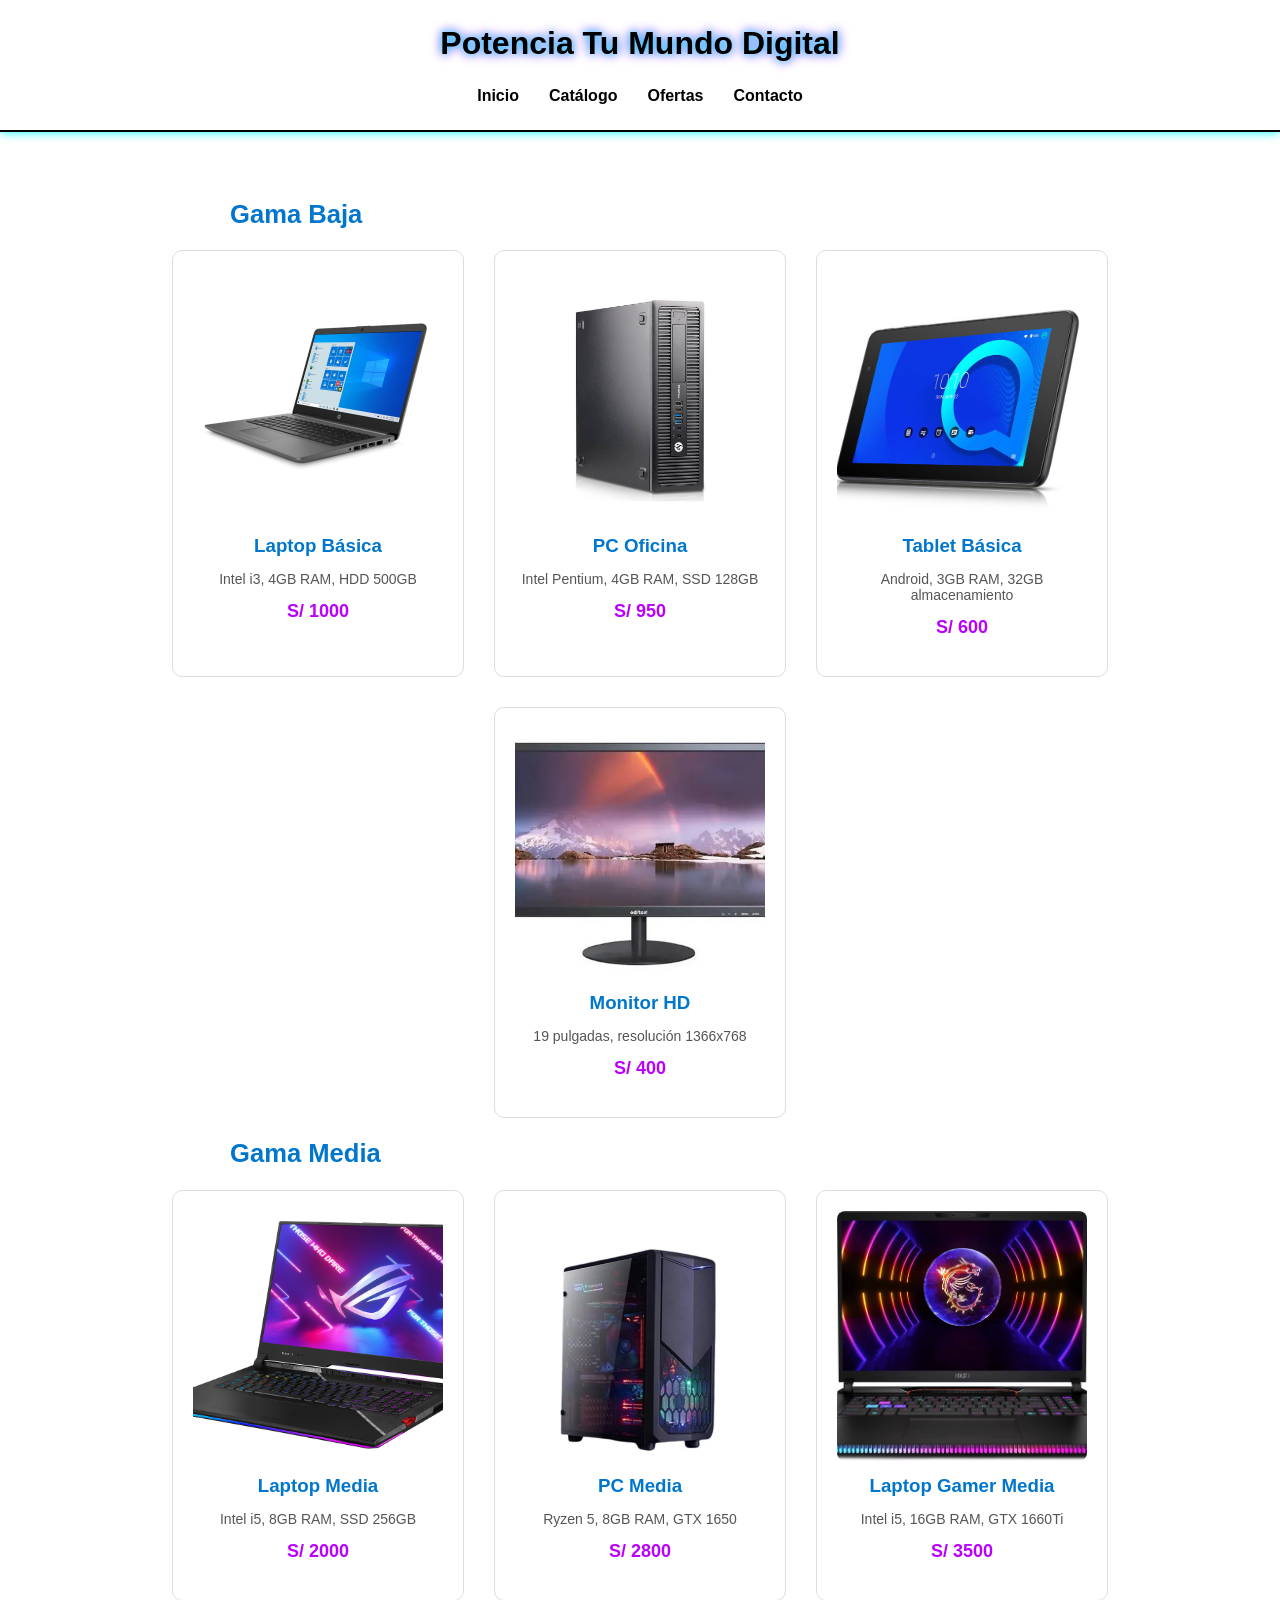
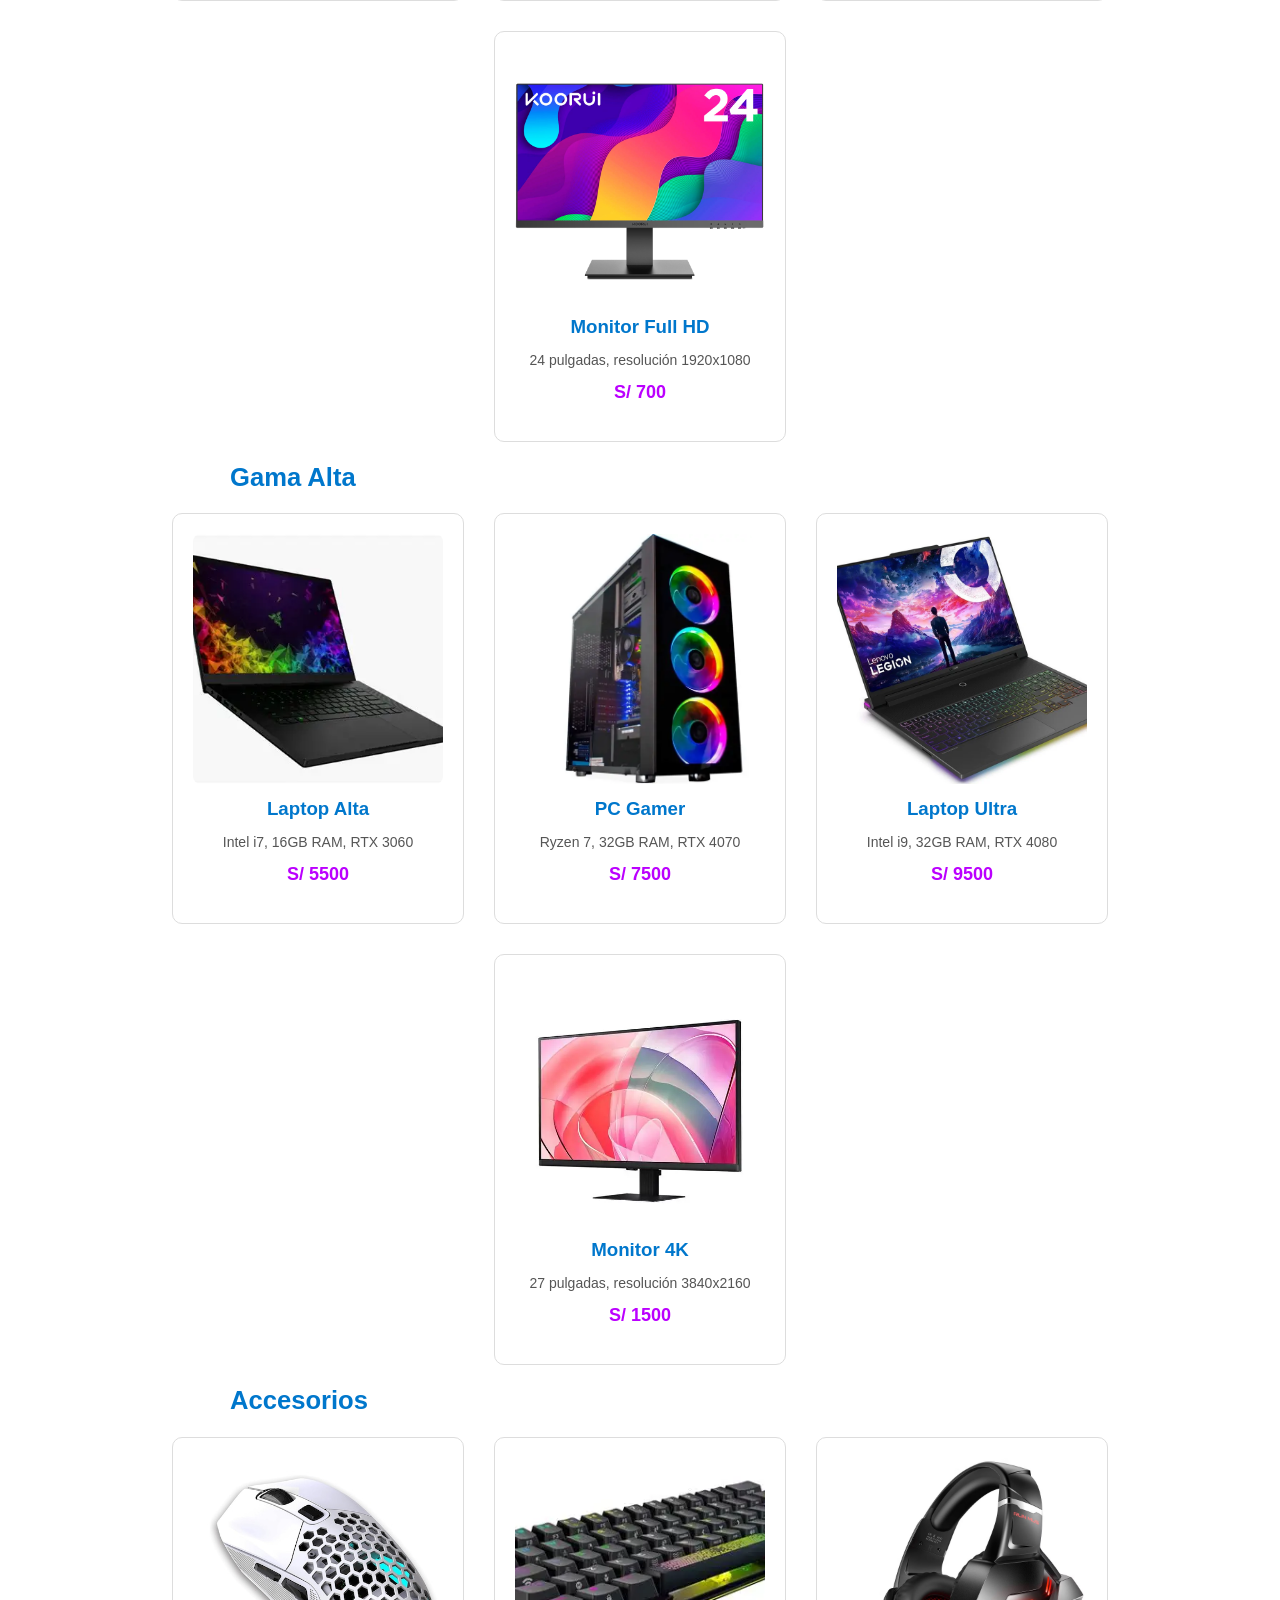
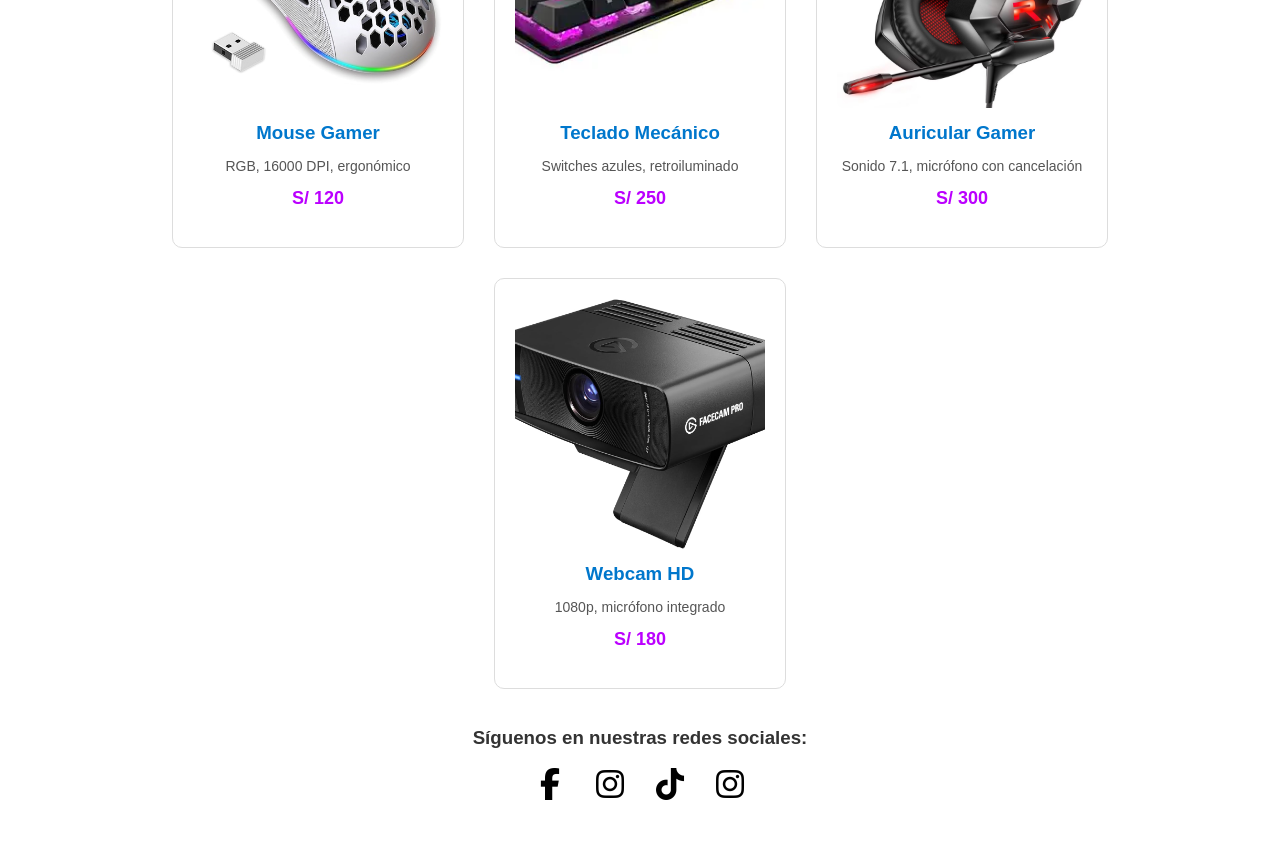
==== catalogo.html @ 7d4e0633 "Primer commit: subiendo mi página web" ====
<!DOCTYPE html>
<html lang="es">
<head>
  <meta charset="UTF-8">
  <title>Catálogo</title>
  <link rel="stylesheet" href="diseño2.css">
</head>
<body class="catalogo">
  <header>
    <h1>Potencia Tu Mundo Digital</h1>
  <nav>
    <ul>
      <li><a href="index.html">Inicio</a></li>
      <li><a href="catalogo.html">Catálogo</a></li>
      <li><a href="ofertas.html">Ofertas</a></li>
      <li><a href="contacto.html">Contacto</a></li>
    </ul>
  </nav>
  </header>
 <main>

    <section>
      <h2>Gama Baja</h2>
      <div class="productos">
        <div class="producto">
          <img src="img 2/laptop basica.webp" alt="Laptop Básica">
          <h3>Laptop Básica</h3>
          <p>Intel i3, 4GB RAM, HDD 500GB</p>
          <p class="precio">S/ 1000</p>
        </div>
        <div class="producto">
          <img src="img 2/pc oficina.jpg" alt="PC Oficina">
          <h3>PC Oficina</h3>
          <p>Intel Pentium, 4GB RAM, SSD 128GB</p>
          <p class="precio">S/ 950</p>
        </div>
        <div class="producto">
          <img src="img 2/tablet basica.jpg" alt="Tablet Básica">
          <h3>Tablet Básica</h3>
          <p>Android, 3GB RAM, 32GB almacenamiento</p>
          <p class="precio">S/ 600</p>
        </div>
        <div class="producto">
          <img src="img 2/monitor hd.jpg" alt="Monitor HD">
          <h3>Monitor HD</h3>
          <p>19 pulgadas, resolución 1366x768</p>
          <p class="precio">S/ 400</p>
        </div>
      </div>
    </section>

    <section>
      <h2>Gama Media</h2>
      <div class="productos">
        <div class="producto">
          <img src="img 2/laptop media.png" alt="Laptop Media">
          <h3>Laptop Media</h3>
          <p>Intel i5, 8GB RAM, SSD 256GB</p>
          <p class="precio">S/ 2000</p>
        </div>
        <div class="producto">
          <img src="img 2/pc media.jpg" alt="PC Media">
          <h3>PC Media</h3>
          <p>Ryzen 5, 8GB RAM, GTX 1650</p>
          <p class="precio">S/ 2800</p>
        </div>
        <div class="producto">
          <img src="img 2/laptop gamer entry.avif" alt="Laptop Gamer Entry">
          <h3>Laptop Gamer Media</h3>
          <p>Intel i5, 16GB RAM, GTX 1660Ti</p>
          <p class="precio">S/ 3500</p>
        </div>
        <div class="producto">
          <img src="img 2/monitor full hd.jpg" alt="Monitor Full HD">
          <h3>Monitor Full HD</h3>
          <p>24 pulgadas, resolución 1920x1080</p>
          <p class="precio">S/ 700</p>
        </div>
      </div>
    </section>

    <section>
      <h2>Gama Alta</h2>
      <div class="productos">
        <div class="producto">
          <img src="img 2/laptop alta.webp" alt="Laptop Alta">
          <h3>Laptop Alta</h3>
          <p>Intel i7, 16GB RAM, RTX 3060</p>
          <p class="precio">S/ 5500</p>
        </div>
        <div class="producto">
          <img src="img 2/pc gamer.webp" alt="PC Gamer">
          <h3>PC Gamer</h3>
          <p>Ryzen 7, 32GB RAM, RTX 4070</p>
          <p class="precio">S/ 7500</p>
        </div>
        <div class="producto">
          <img src="img 2/laptop ultra.webp" alt="Laptop Ultra">
          <h3>Laptop Ultra</h3>
          <p>Intel i9, 32GB RAM, RTX 4080</p>
          <p class="precio">S/ 9500</p>
        </div>
        <div class="producto">
          <img src="img 2/monitor 4k.webp" alt="Monitor 4K">
          <h3>Monitor 4K</h3>
          <p>27 pulgadas, resolución 3840x2160</p>
          <p class="precio">S/ 1500</p>
        </div>
      </div>
    </section>

    <section>
      <h2>Accesorios</h2>
      <div class="productos">
        <div class="producto">
          <img src="img 2/mause gamer.jpg" alt="Mouse Gamer">
          <h3>Mouse Gamer</h3>
          <p>RGB, 16000 DPI, ergonómico</p>
          <p class="precio">S/ 120</p>
        </div>
        <div class="producto">
          <img src="img 2/teclado mecanico.webp" alt="Teclado Mecánico">
          <h3>Teclado Mecánico</h3>
          <p>Switches azules, retroiluminado</p>
          <p class="precio">S/ 250</p>
        </div>
        <div class="producto">
          <img src="img 2/headset gamer.avif" alt="Headset Gamer">
          <h3>Auricular Gamer</h3>
          <p>Sonido 7.1, micrófono con cancelación</p>
          <p class="precio">S/ 300</p>
        </div>
        <div class="producto">
          <img src="img 2/webcam hd.jpg" alt="Webcam HD">
          <h3>Webcam HD</h3>
          <p>1080p, micrófono integrado</p>
          <p class="precio">S/ 180</p>
        </div>
        
      </div>
    </section>
  </main>
  <footer>
  <h3>Síguenos en nuestras redes sociales:</h3>
    <div class="redes">
      <a href="https://facebook.com" target="_blank">
      <img src="img/facebook.png" alt="Facebook" width="40">
    </a>
      <a href="https://instagram.com" target="_blank">
      <img src="img/instagram.png" alt="Instagram" width="40">
      </a>
      <a href="https://tiktok.com" target="_blank">
      <img src="img/tiktok.png" alt="TikTok" width="40">
    </a>
      <a href="https://x.com" target="_blank">
      <img src="img/instagram.png" alt="X" width="40">
    </a>
    </div>
</footer>

</body>
</html>
---- diseño2.css ----
/* 2da pagina */
/* estilo general */
body.catalogo {
  margin: 0;
  padding: 20px;
  background-color: #ffffff; 
  color: #222;
  font-family: Arial, sans-serif;
}

/* Cabecera fija en catálogo */
body.catalogo header {
  position: fixed;
  top: 0;
  left: 0;
  width: 100%;
  background-color: #ffffff; 
  border-bottom: 2px solid #000; 
  box-shadow: 0 0 10px #00ffff; 
  z-index: 1000;
  padding: 25px 0; /* más espacio vertical */
}

body.catalogo header h1 {
  text-align: center;
  color: #000;
  text-shadow: 0 0 8px #00ffff, 0 0 12px #bb00ff; 
  margin: 0 0 25px; /* separación debajo del título */
}

body.catalogo nav ul {
  display: flex;
  justify-content: center;
  gap: 30px;
  list-style: none;
  margin: 0;
  padding: 0;
}

body.catalogo nav a {
  text-decoration: none;
  color: #000; 
  font-weight: bold;
  transition: color 0.3s, text-shadow 0.3s;
}

body.catalogo nav a:hover {
  color: #00ffff; 
  text-shadow: 0 0 8px #bb00ff;
}

body.catalogo main {
  margin-top: 180px; /* más espacio para que el header no quede pegado */
}

/* Secciones */
body.catalogo section h2 {
  text-align: left; /* alineado a la izquierda */
  margin: 10 0 20px; /* justo arriba de los productos */
  font-size: 1.6em;
  color: #0077cc;
  padding-left: 210px; /* alineado con los productos */
}

/* Productos */
.productos {
  display: flex;
  flex-wrap: wrap;
  gap: 30px;
  justify-content: center;
}

.producto {
  background: #fff;
  border: 1px solid #ddd;
  border-radius: 10px;
  padding: 20px;
  width: 250px;
  text-align: center;
  transition: transform 0.3s, box-shadow 0.3s;
}

.producto img {
  max-width: 100%;
  height: 250px;       
  object-fit: cover;  
  border-radius: 8px;
}

.producto h3 {
  color: #0077cc;
  margin: 10px 0;
}

.producto p {
  font-size: 14px;
  color: #555;
}

.producto .precio {
  font-size: 18px;
  font-weight: bold;
  color: #bb00ff;
  margin-top: 10px;
}

.producto:hover {
  transform: scale(1.05);
  box-shadow: 0 0 15px rgba(0, 119, 204, 0.5);
}

/* Footer en catálogo */
body.catalogo footer {
  background-color: #ffffff; 
  padding: 20px 0;
  text-align: center; 
}

body.catalogo footer h3 {
  margin-bottom: 15px;
  color: #333;
}

/* Redes sociales */
body.catalogo .redes {
  display: flex;
  justify-content: center; /* centra los íconos */
  gap: 20px;
}

body.catalogo .redes img {
  filter: brightness(0) saturate(100%); 
  transition: transform 0.3s, filter 0.3s;
}

body.catalogo .redes img:hover {
  transform: scale(1.2);
  filter: drop-shadow(0 0 8px #00ffff)
          drop-shadow(0 0 12px #bb00ff);
}
header h1 {
  transition: color 0.4s, text-shadow 0.4s, transform 0.3s;
}

header h1:hover {
  color: #00ffff; /* cambia a celeste neón */
  text-shadow: 0 0 12px #bb00ff, 0 0 20px #00ffff;
  transform: scale(1.08); /* se agranda un poco */
}
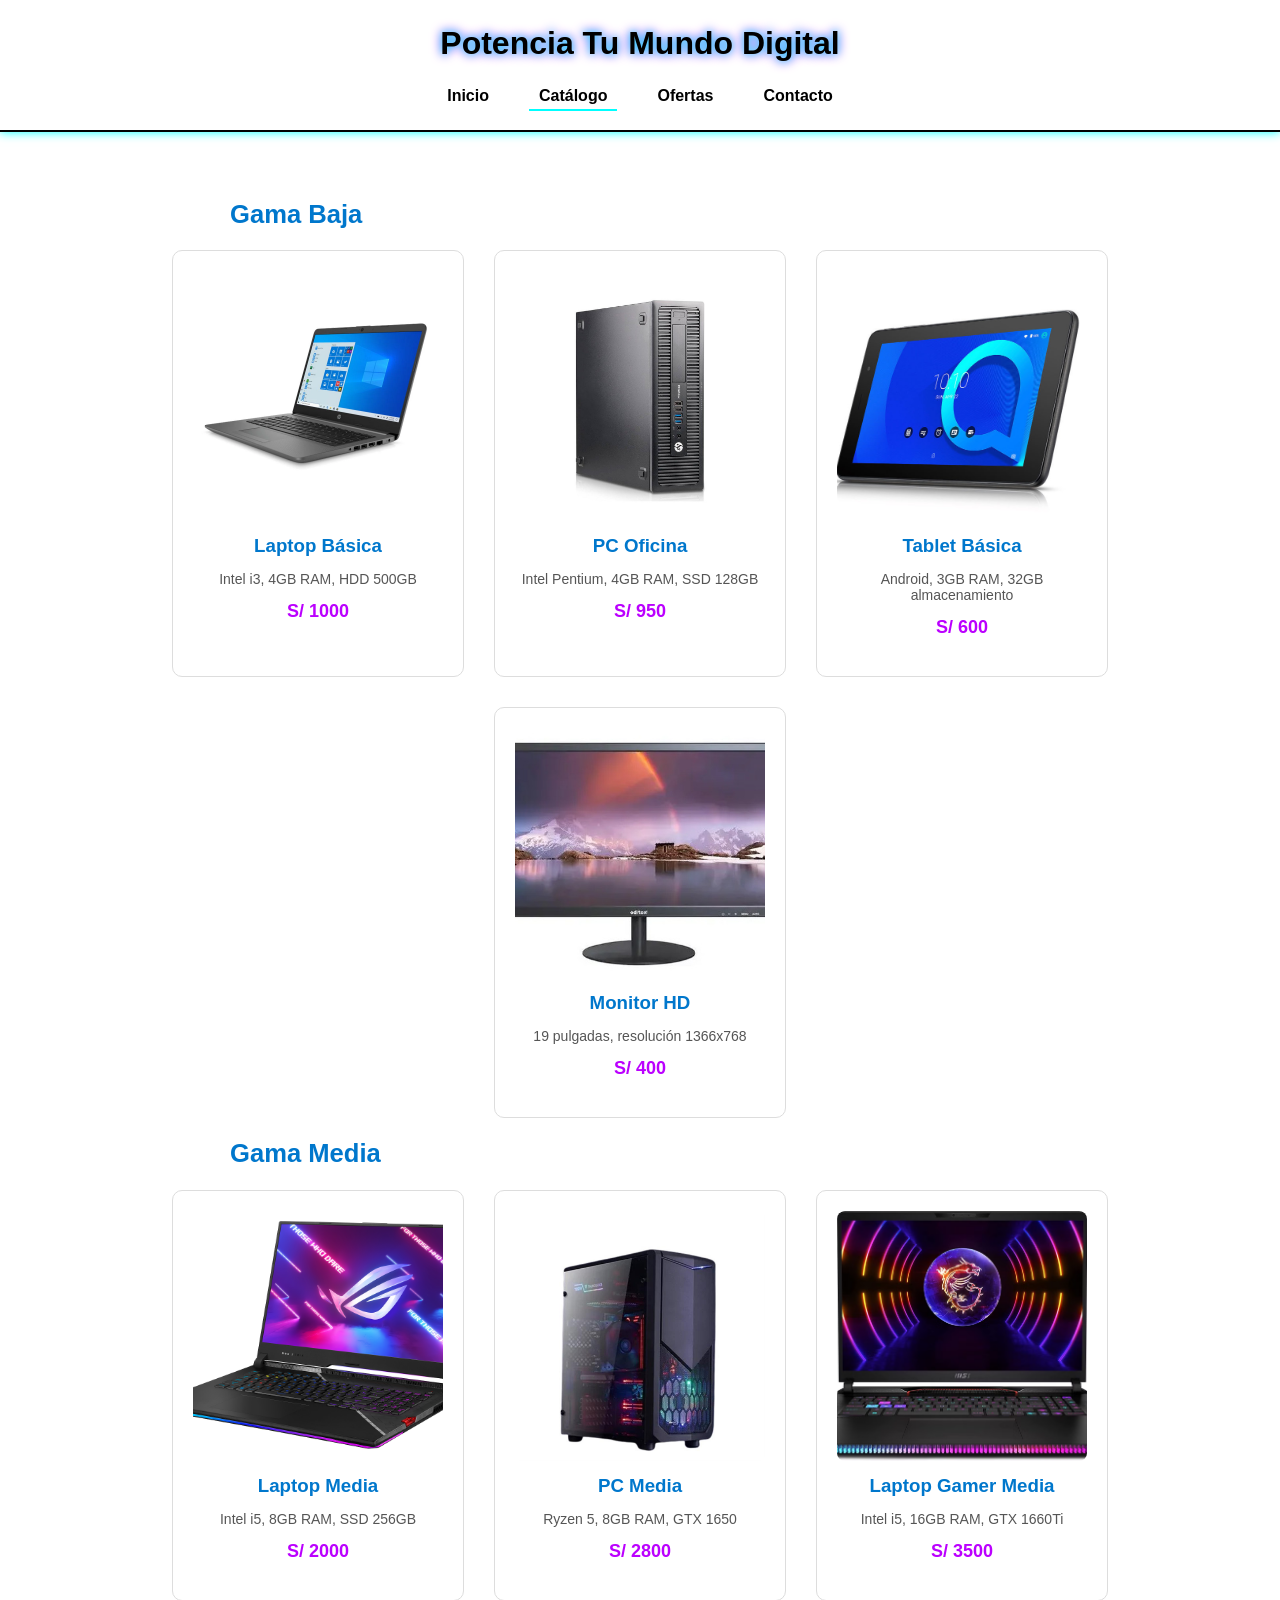
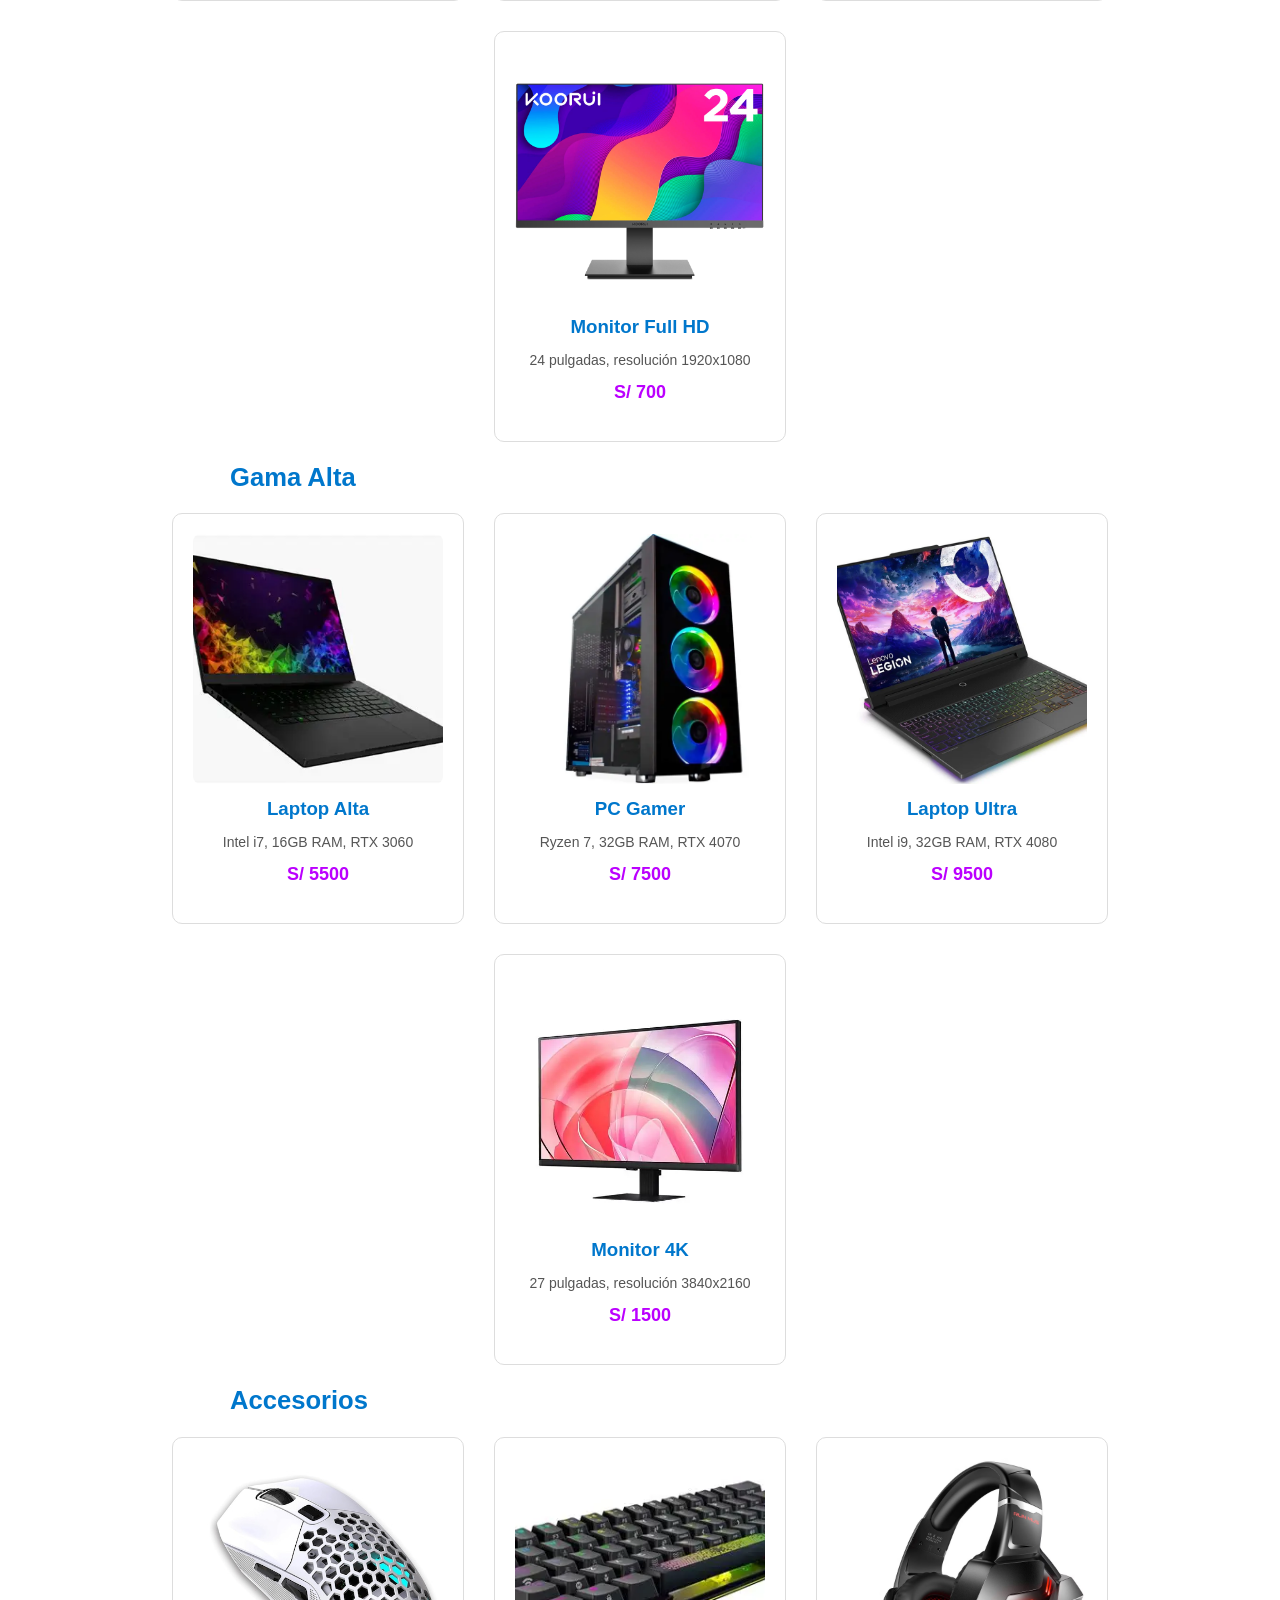
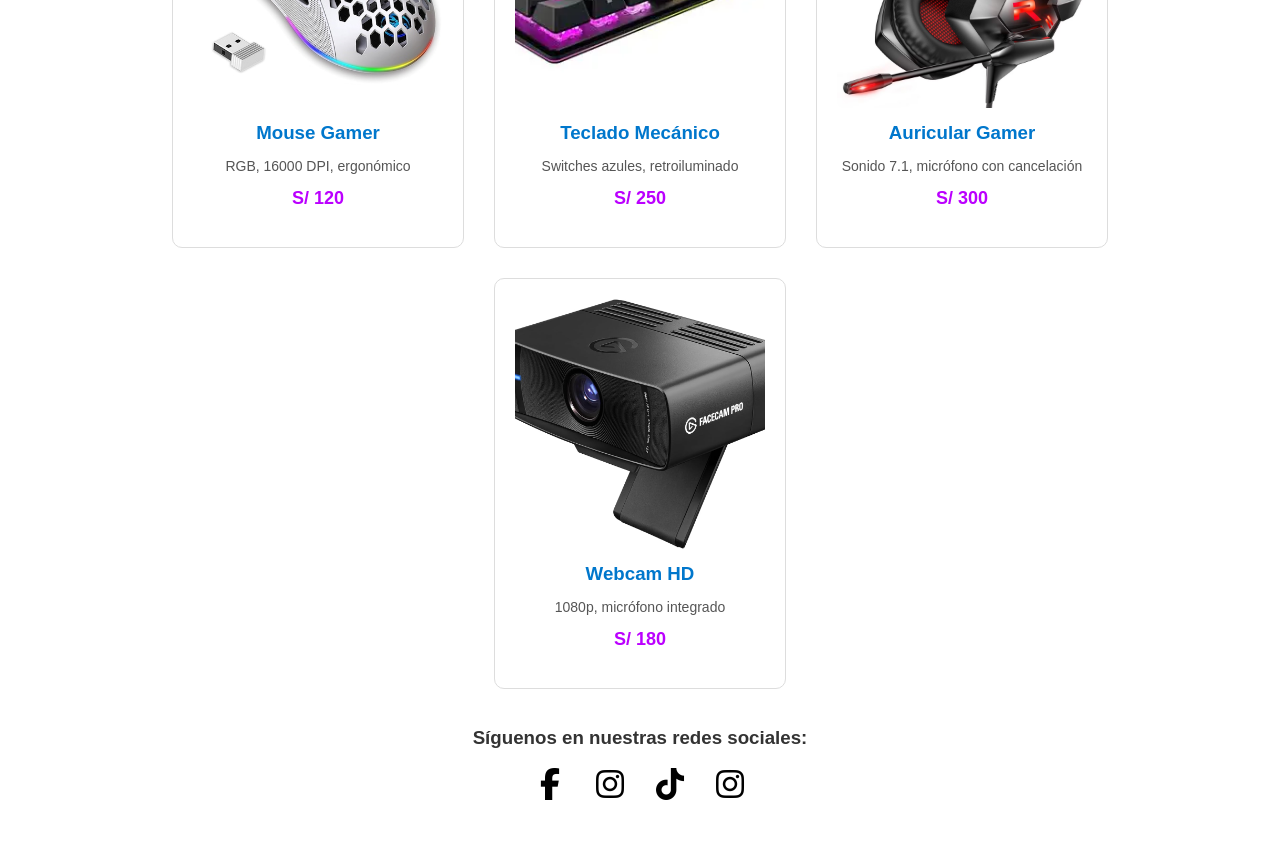
==== commit f538daea: "Actualización: menú activo con rayita gamer" ====
--- a/catalogo.html
+++ b/catalogo.html
@@ -157,6 +157,15 @@
     </a>
     </div>
 </footer>
+<script>
+  const links = document.querySelectorAll("nav a");
+  links.forEach(link => {
+    if (link.href === window.location.href) {
+      link.classList.add("active");
+    }
+  });
+</script>
+
 
 </body>
 </html>
--- a/diseño2.css
+++ b/diseño2.css
@@ -147,3 +147,20 @@
   text-shadow: 0 0 12px #bb00ff, 0 0 20px #00ffff;
   transform: scale(1.08); /* se agranda un poco */
 }
+nav a {
+  color: #e0e0e0;
+  text-decoration: none;
+  font-weight: bold;
+  padding: 5px 10px;
+  transition: color 0.3s, border-bottom 0.3s;
+}
+
+nav a:hover {
+  color: #00ffff;
+  border-bottom: 2px solid #bb00ff; /* rayita al pasar el mouse */
+}
+
+nav a.active {
+  border-bottom: 2px solid #00ffff; /* rayita fija en el link activo */
+  color: #00ffff;
+}
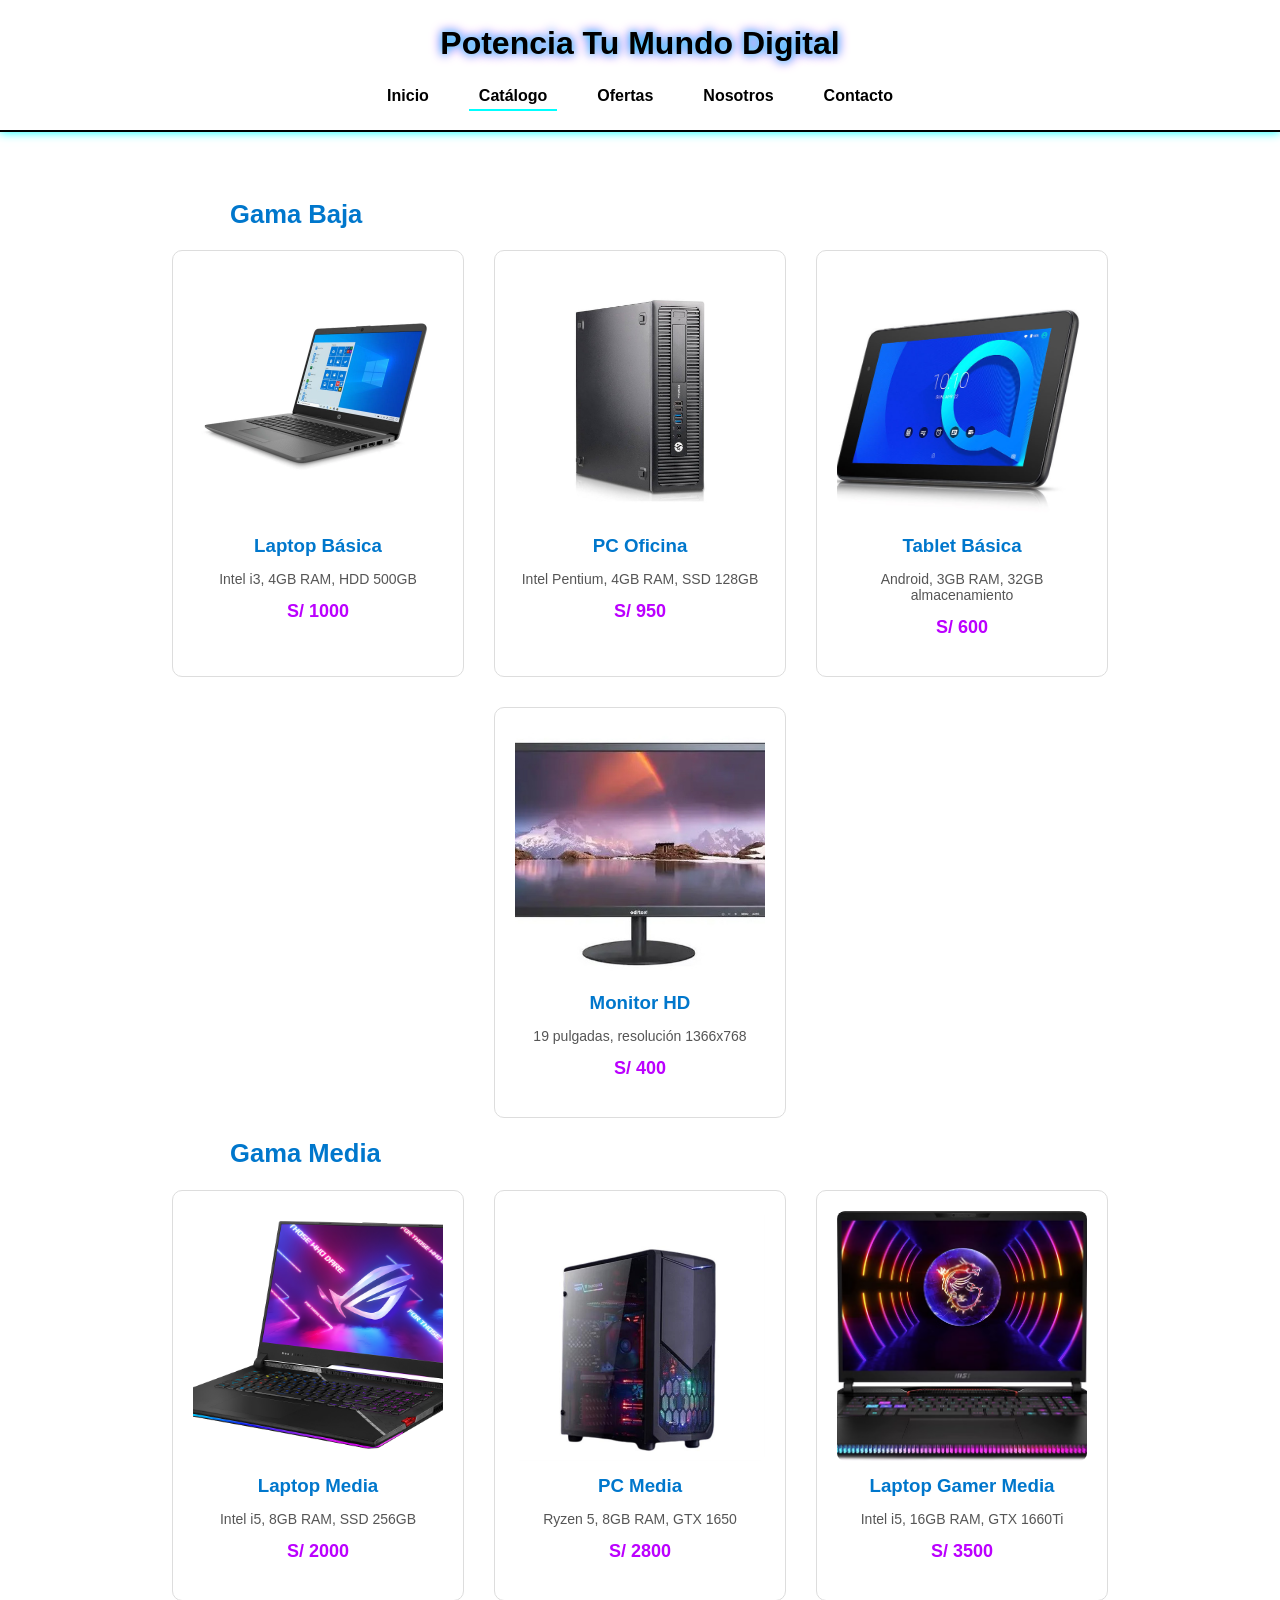
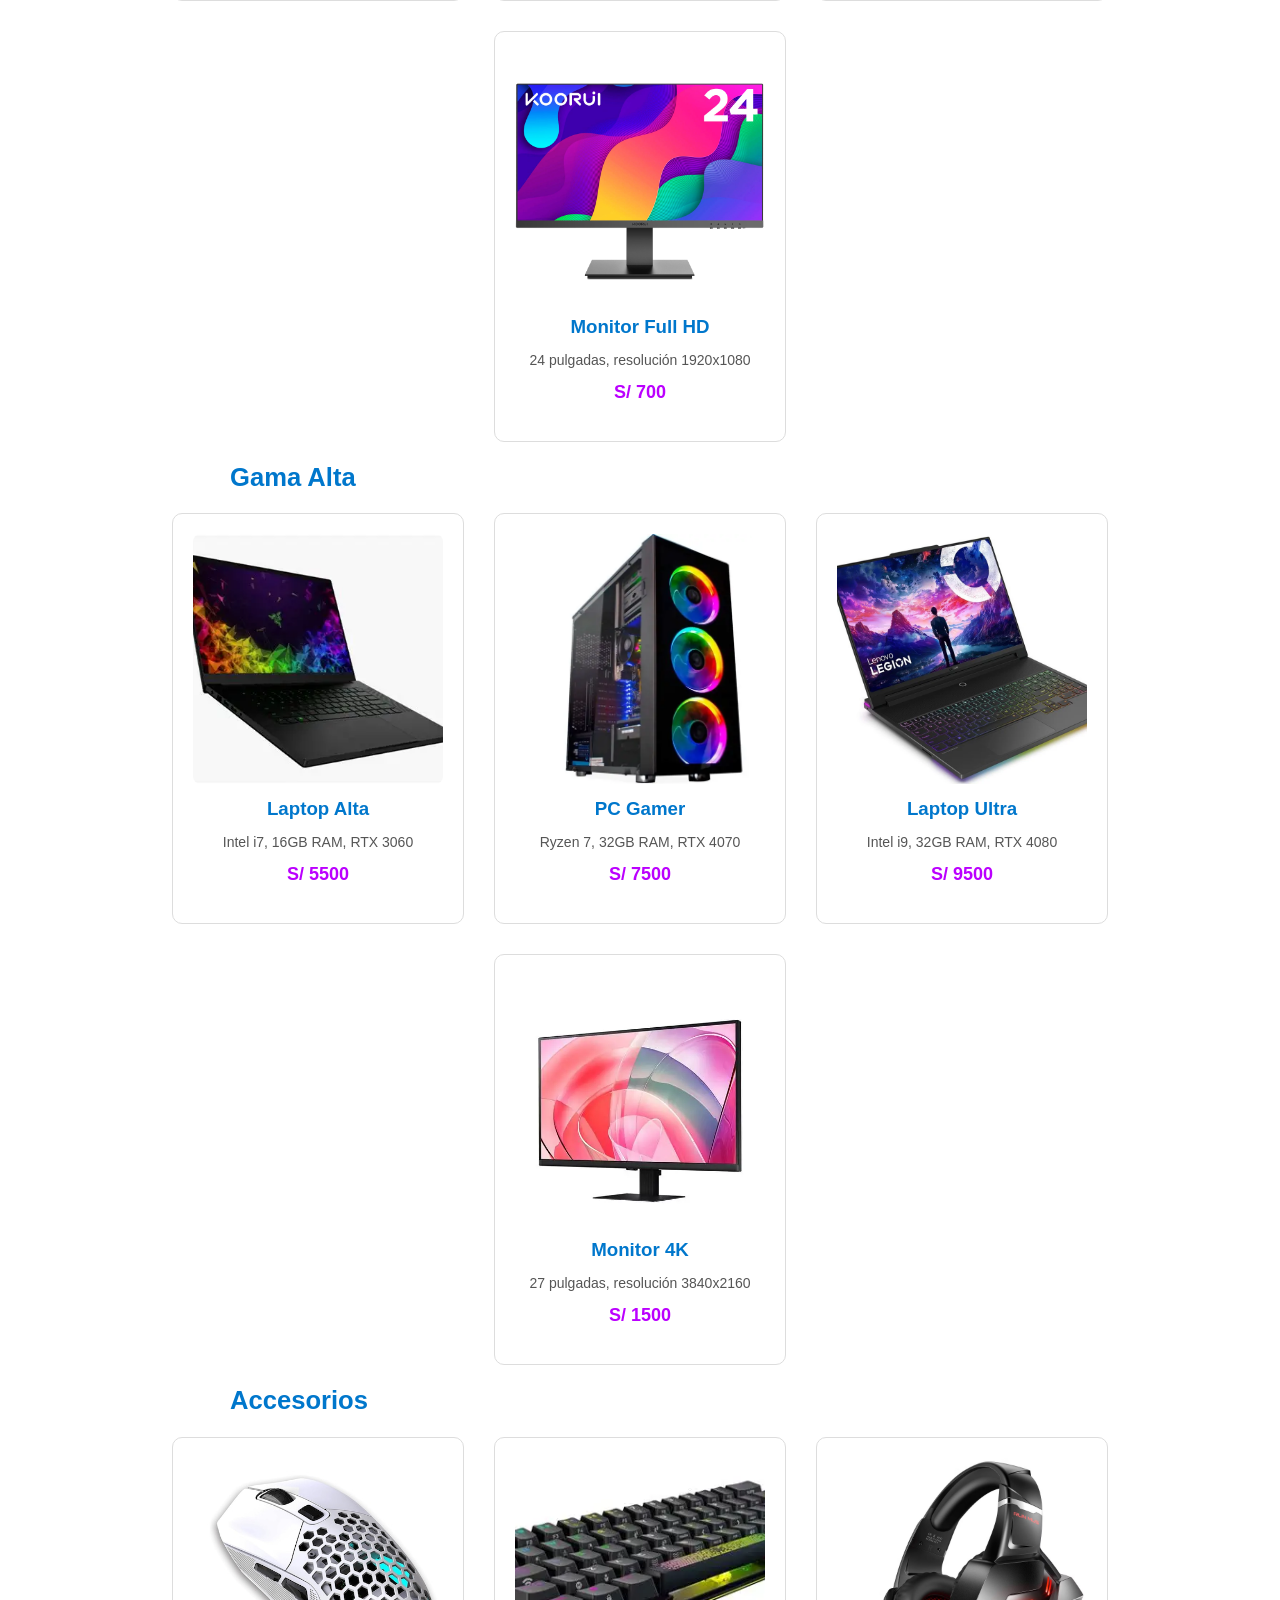
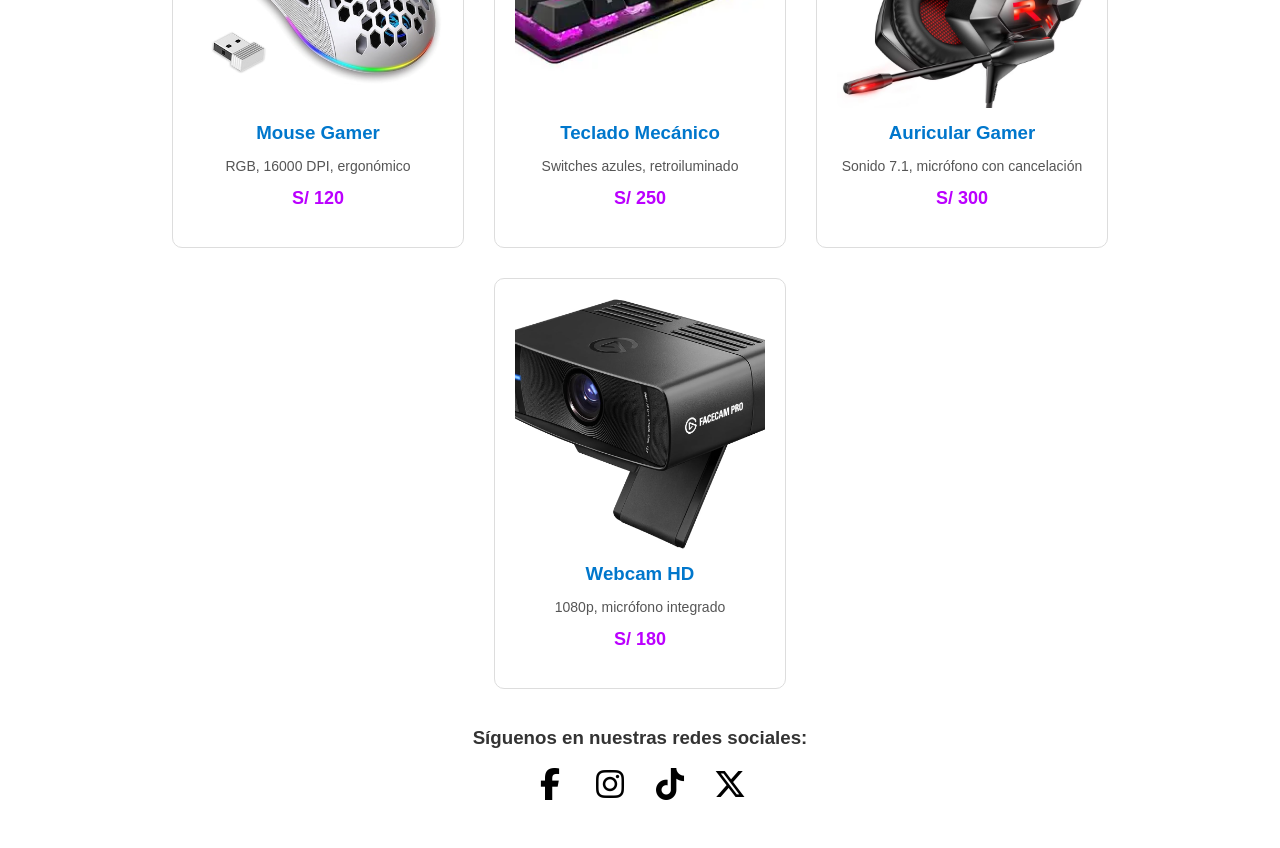
==== commit 4e6ebfd2: "Actualización: nuevo icono y ajustes de CSS" ====
--- a/catalogo.html
+++ b/catalogo.html
@@ -4,6 +4,7 @@
   <meta charset="UTF-8">
   <title>Catálogo</title>
   <link rel="stylesheet" href="diseño2.css">
+  <link rel="icon" type="image/png" href="img 2/favicon-catalogo.png">
 </head>
 <body class="catalogo">
   <header>
@@ -13,12 +14,12 @@
       <li><a href="index.html">Inicio</a></li>
       <li><a href="catalogo.html">Catálogo</a></li>
       <li><a href="ofertas.html">Ofertas</a></li>
+      <li><a href="nosotros.html">Nosotros</a></li>
       <li><a href="contacto.html">Contacto</a></li>
     </ul>
   </nav>
   </header>
  <main>
-
     <section>
       <h2>Gama Baja</h2>
       <div class="productos">
@@ -48,7 +49,6 @@
         </div>
       </div>
     </section>
-
     <section>
       <h2>Gama Media</h2>
       <div class="productos">
@@ -78,7 +78,6 @@
         </div>
       </div>
     </section>
-
     <section>
       <h2>Gama Alta</h2>
       <div class="productos">
@@ -108,7 +107,6 @@
         </div>
       </div>
     </section>
-
     <section>
       <h2>Accesorios</h2>
       <div class="productos">
@@ -136,7 +134,6 @@
           <p>1080p, micrófono integrado</p>
           <p class="precio">S/ 180</p>
         </div>
-        
       </div>
     </section>
   </main>
@@ -153,7 +150,7 @@
       <img src="img/tiktok.png" alt="TikTok" width="40">
     </a>
       <a href="https://x.com" target="_blank">
-      <img src="img/instagram.png" alt="X" width="40">
+      <img src="img/twitter.png" alt="X" width="40">
     </a>
     </div>
 </footer>
@@ -165,7 +162,5 @@
     }
   });
 </script>
-
-
 </body>
 </html>
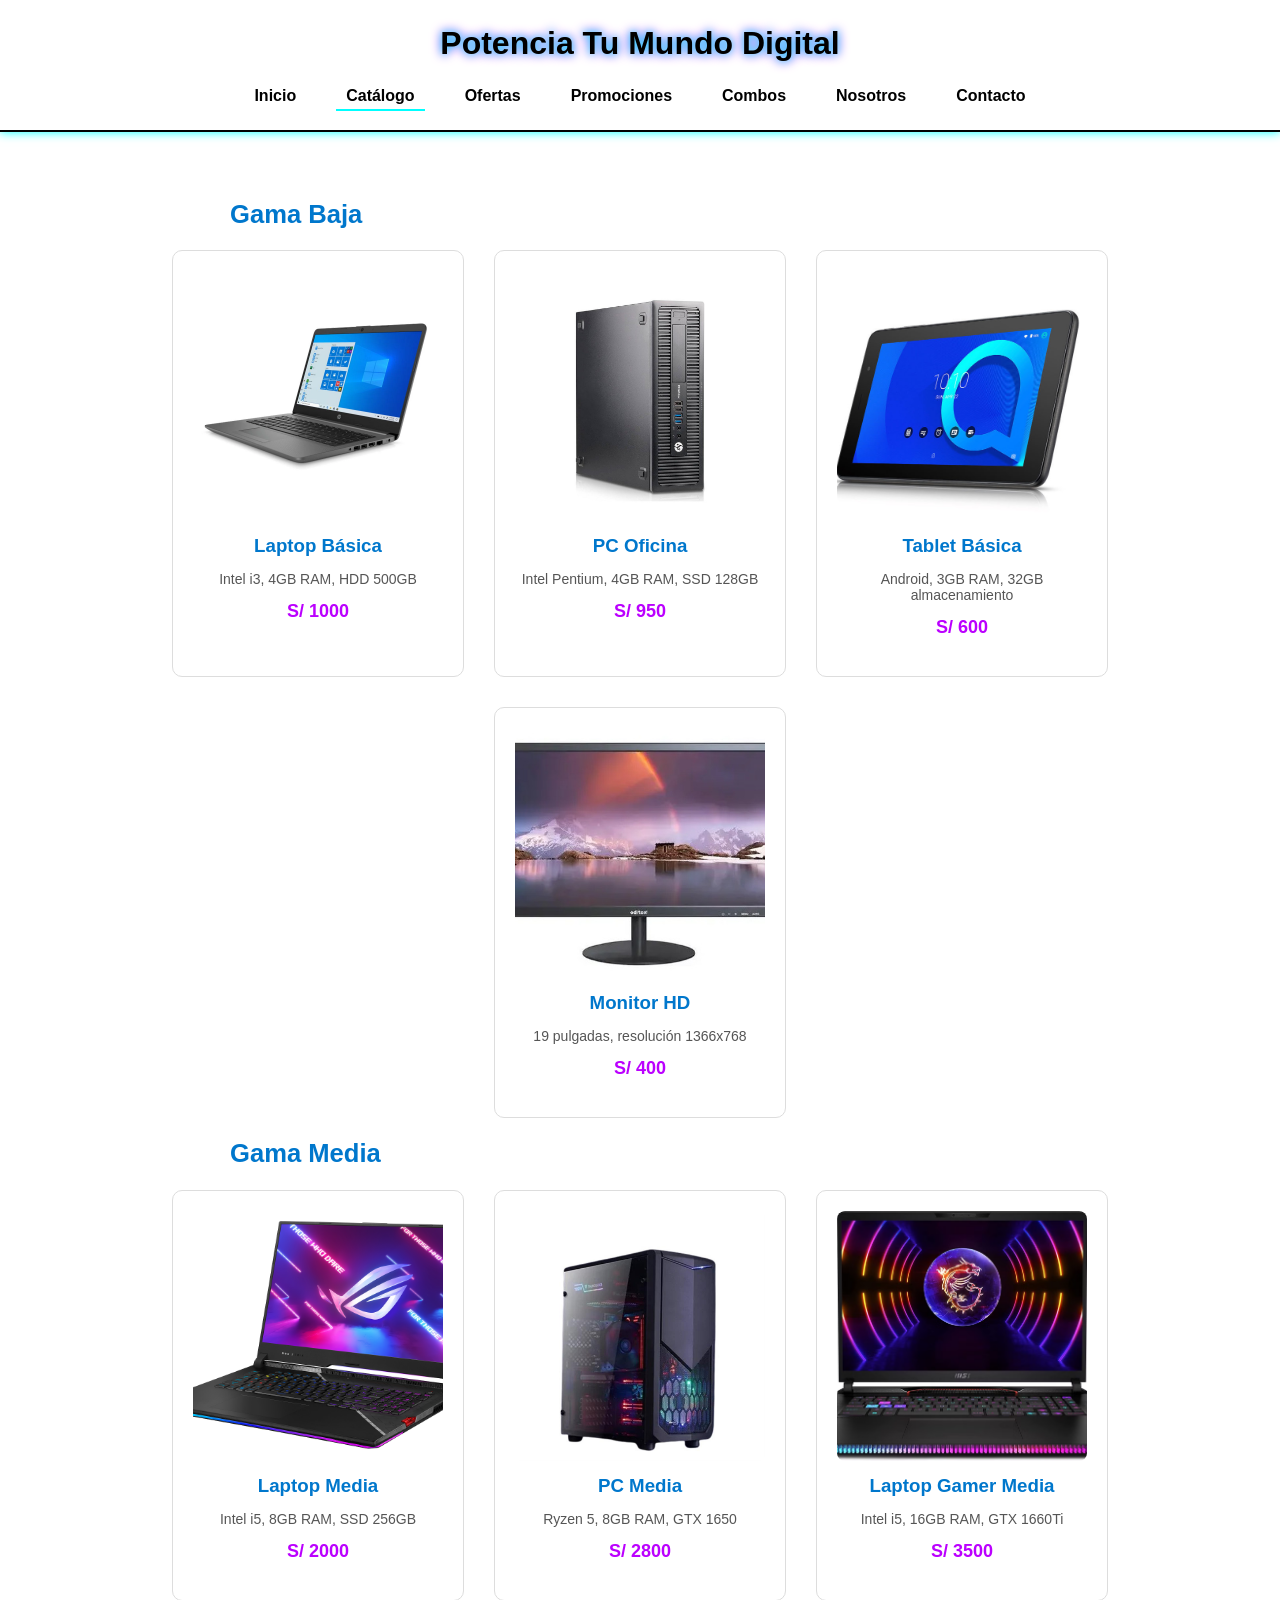
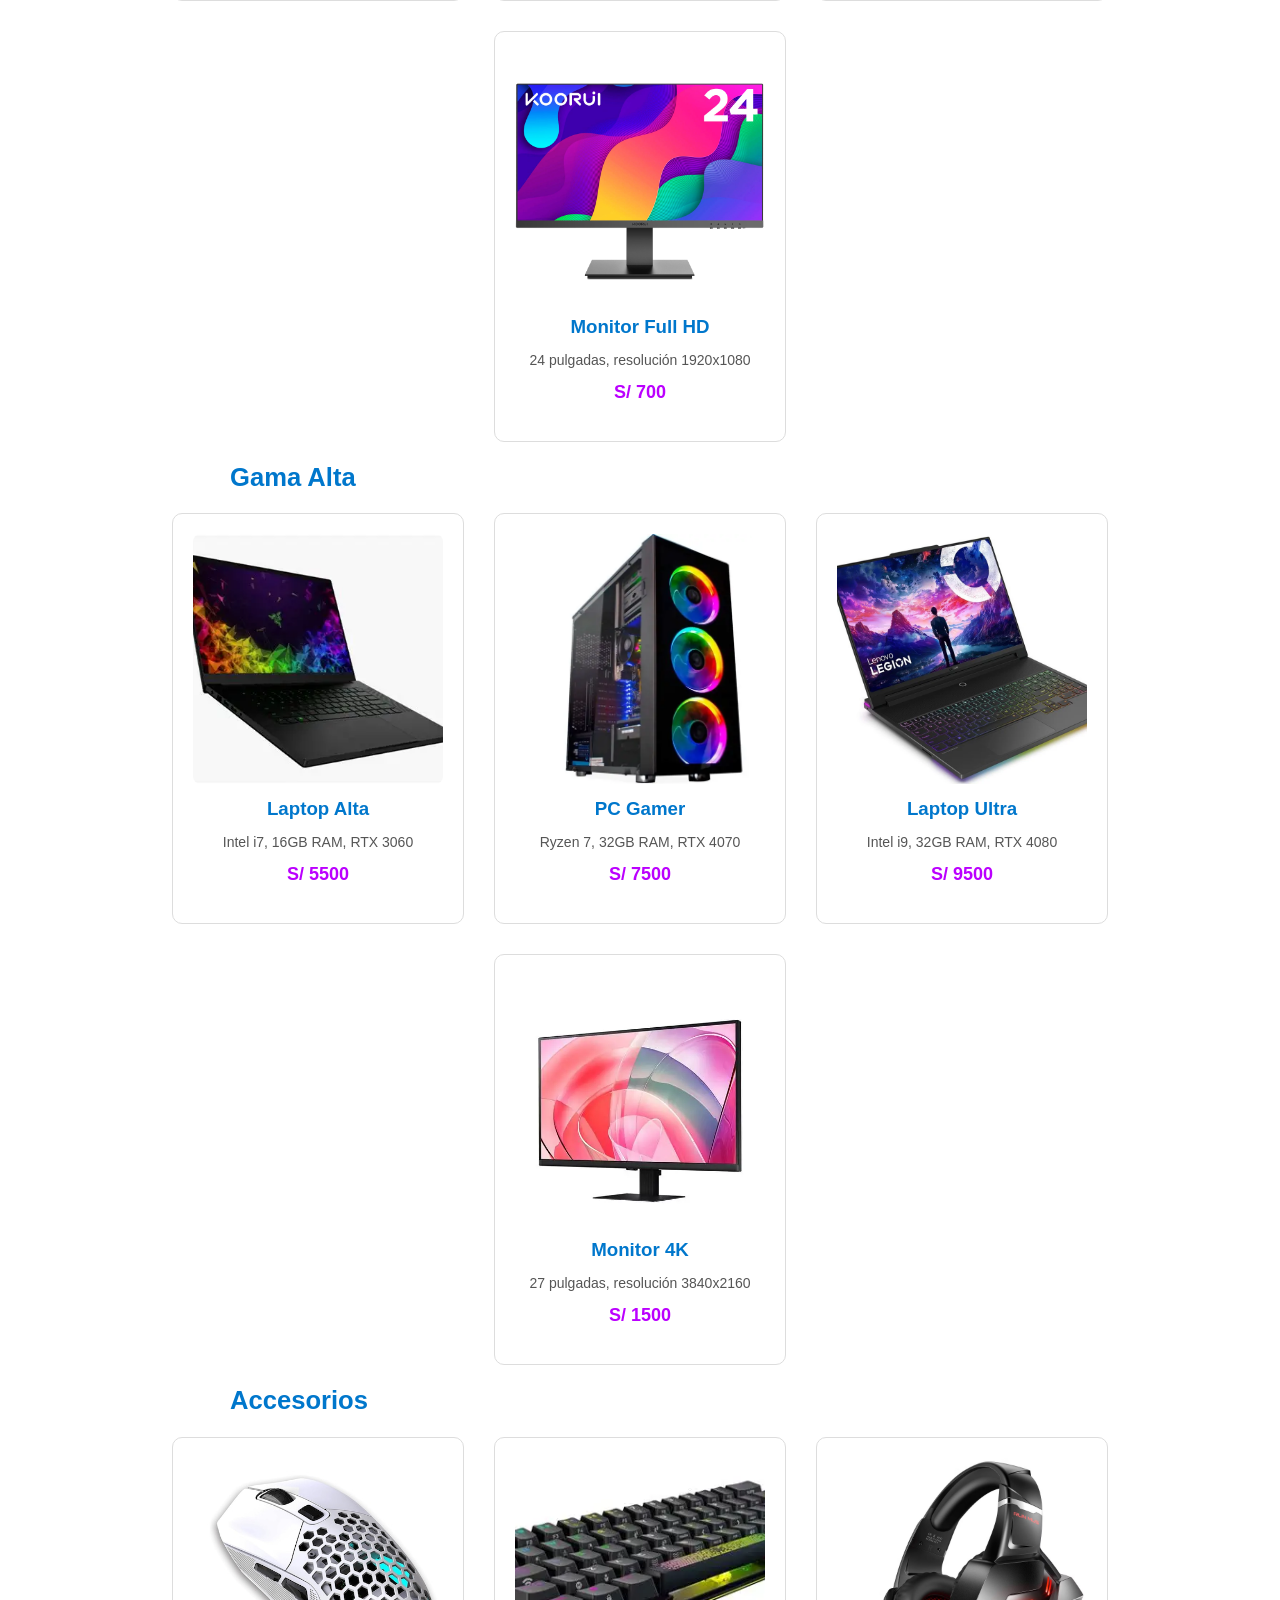
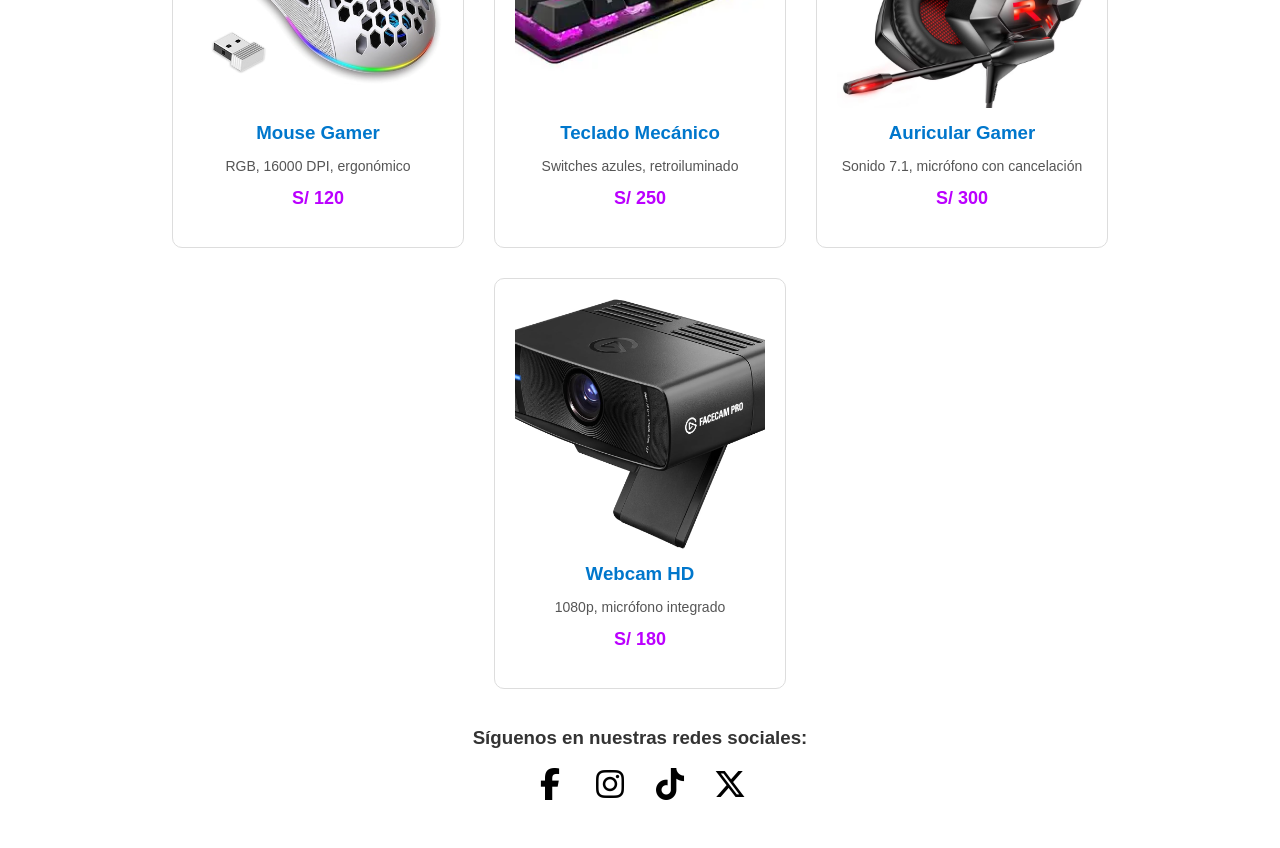
==== commit e95149f2: "Agregando paginas de Promociones y Combos, correcciones de diseno" ====
--- a/catalogo.html
+++ b/catalogo.html
@@ -14,6 +14,8 @@
       <li><a href="index.html">Inicio</a></li>
       <li><a href="catalogo.html">Catálogo</a></li>
       <li><a href="ofertas.html">Ofertas</a></li>
+      <li><a href="promociones.html">Promociones</a></li>
+      <li><a href="combos.html">Combos</a></li>
       <li><a href="nosotros.html">Nosotros</a></li>
       <li><a href="contacto.html">Contacto</a></li>
     </ul>
--- a/diseño2.css
+++ b/diseño2.css
@@ -35,6 +35,7 @@
   list-style: none;
   margin: 0;
   padding: 0;
+  flex-wrap: wrap;
 }
 
 body.catalogo nav a {
